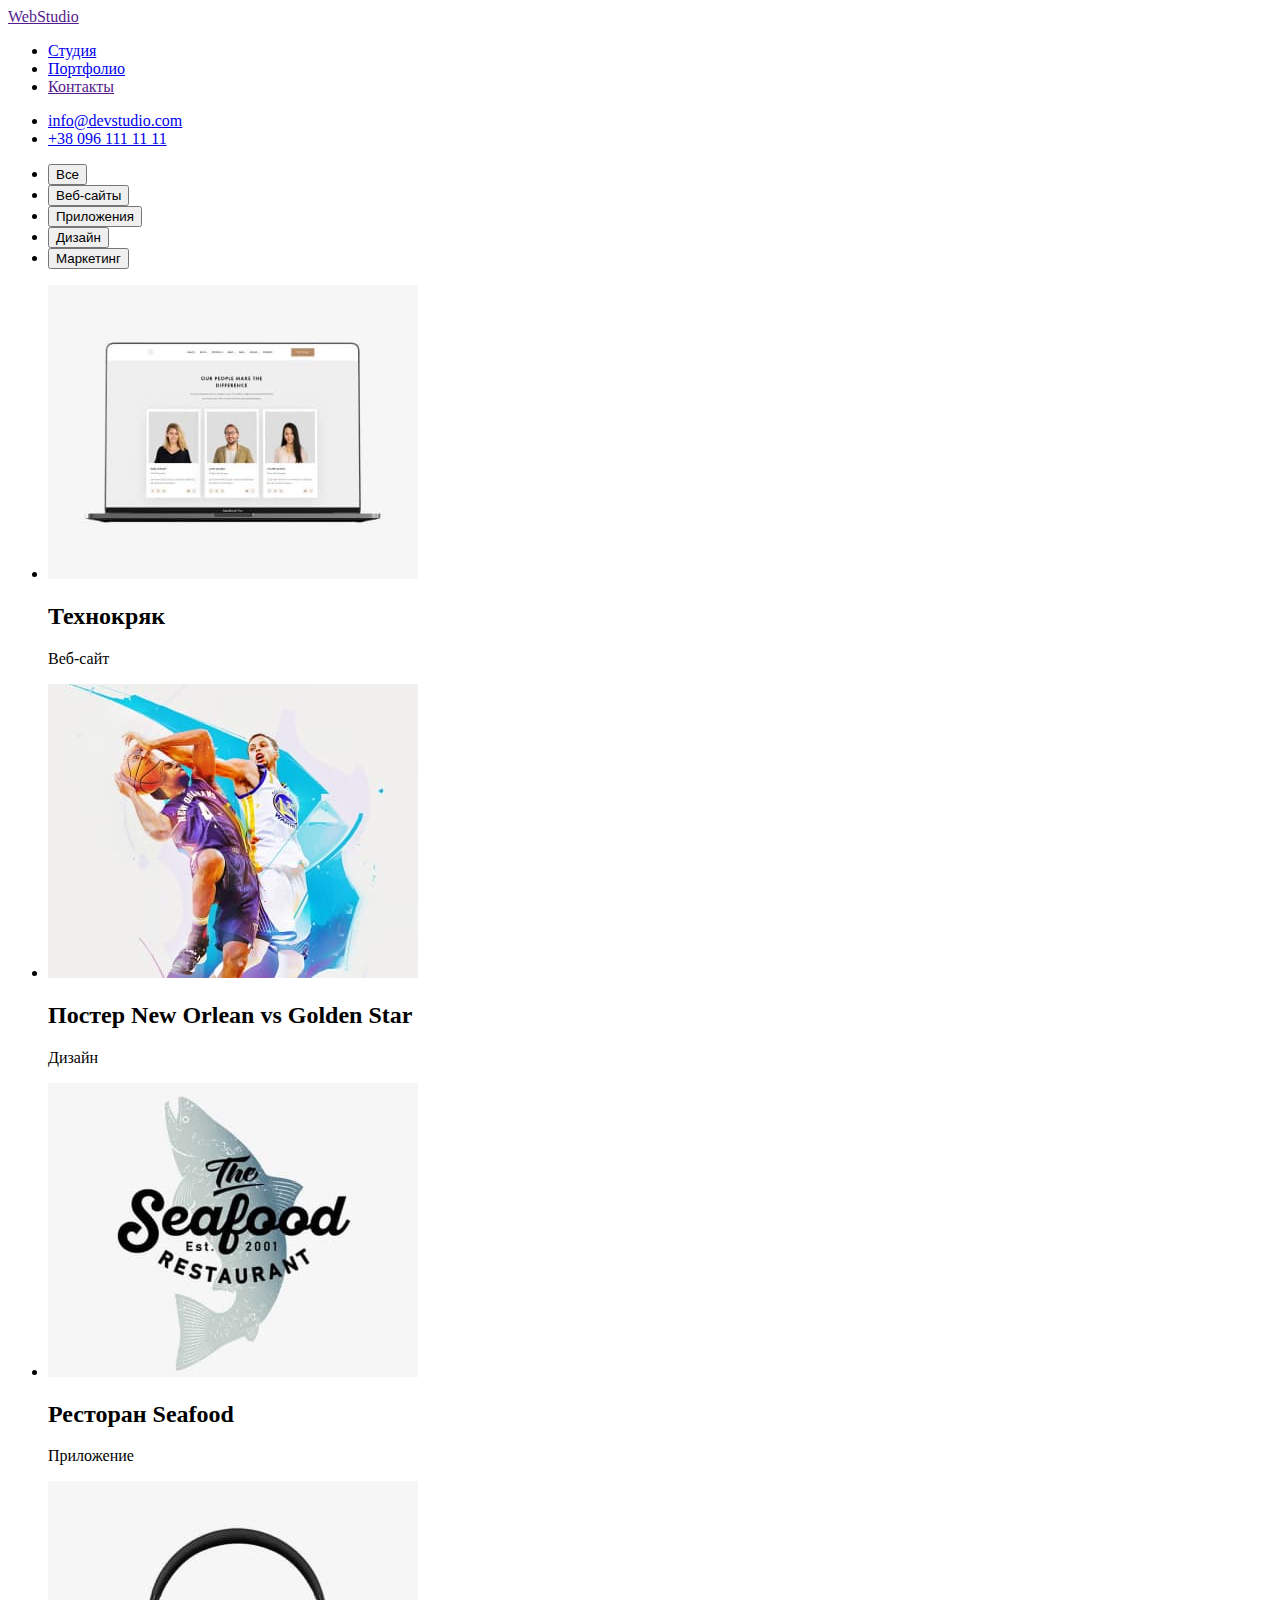
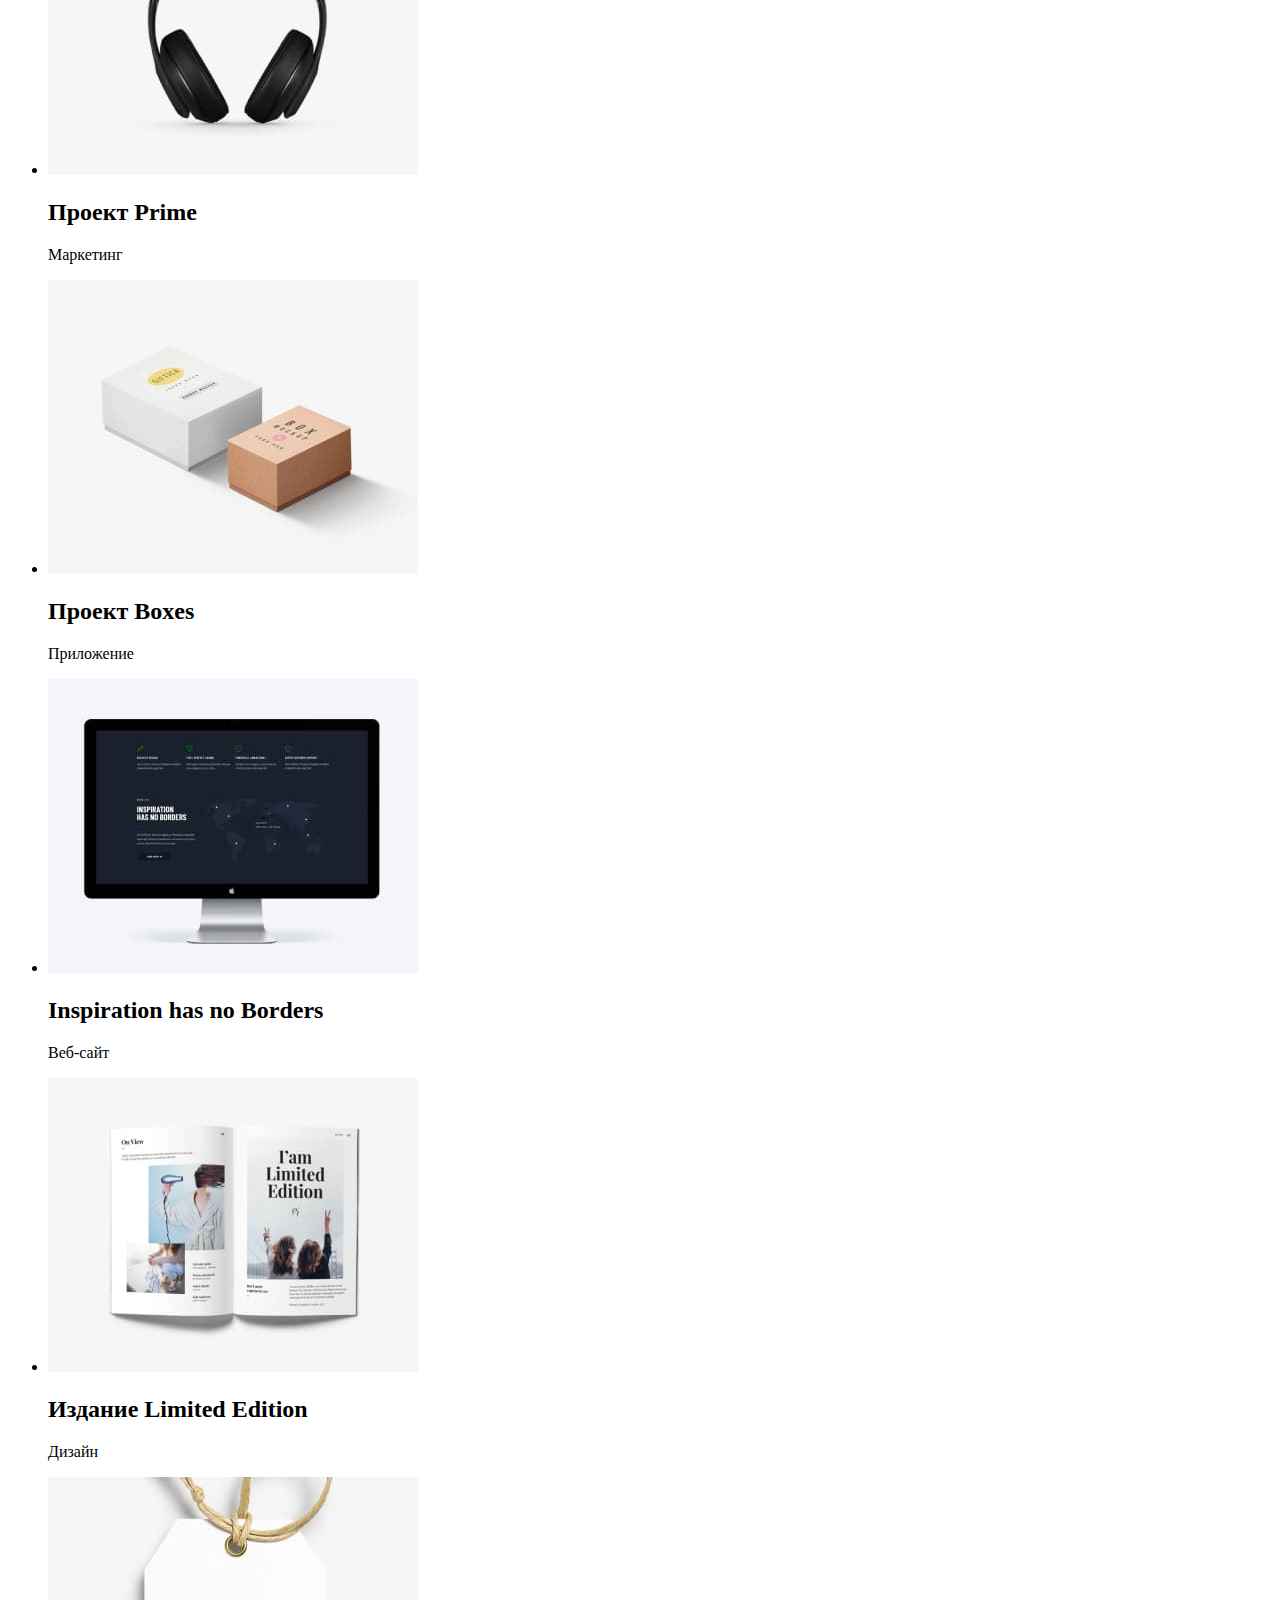
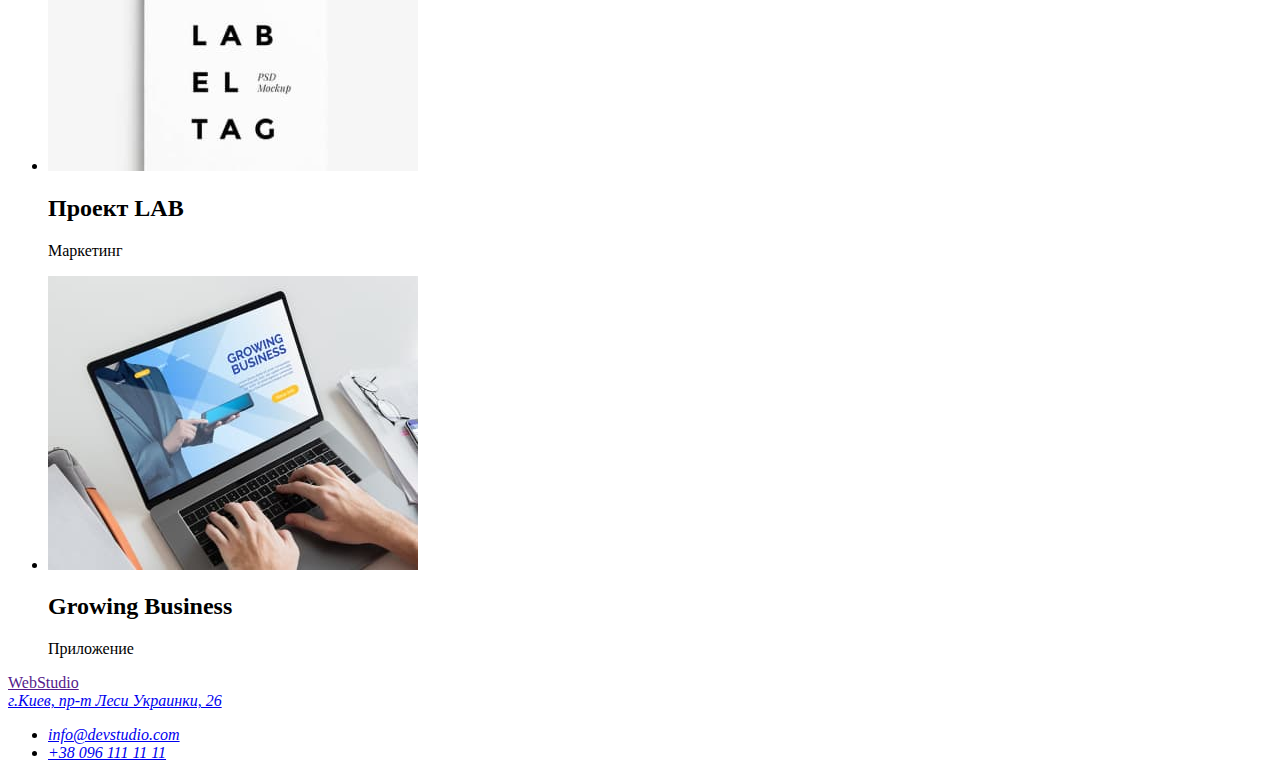
==== portfolio.html @ 10102222 "Добавил разметку с фото" ====
<!DOCTYPE html>
<html lang="ru">

<head>
    <meta charset="UTF-8">
    <meta http-equiv="X-UA-Compatible" content="IE=edge">
    <meta name="viewport" content="width=device-width, initial-scale=1.0">
    <title>Document</title>
</head>

<body>
    <header>
        <nav>
            <a href="">WebStudio</a>
            <ul>
                <li><a href="./index.html">Студия</a></li>
                <li><a href="./portfolio.html">Портфолио</a></li>
                <li><a href="">Контакты</a></li>
            </ul>
        </nav>
        <ul>
            <li><a href="mailto:info@devstudio.com">info@devstudio.com</a></li>
            <li><a href="tel:+380961111111">+38 096 111 11 11</a></li>
        </ul>
    </header>
    <main>
        <section>
            <ul>
                <li>
                    <button type="button">Все</button>
                </li>
                <li>
                    <button type="button">Веб-сайты</button>
                </li>
                <li>
                    <button type="button">Приложения</button>
                </li>
                <li>
                    <button type="button">Дизайн</button>
                </li>
                <li>
                    <button type="button">Маркетинг</button>
                </li>
            </ul>       
        </section>
        <section>
            <ul>
                <li>
                   <img src="./images/portfoliophoto1.jpg" alt="ноутбук с открытым сайтом" width="370">
                   <h2>Технокряк</h2> 
                   <p>Веб-сайт</p>
                </li>
                <li>
                    <img src="./images/portfoliophoto2.jpg" alt="два баскетболиста боряться за мяч" width="370">
                    <h2>Постер New Orlean vs Golden Star</h2>
                    <p>Дизайн</p>
                </li>
                <li>
                    <img src="./images/portfoliophoto3.jpg" alt="название ресторана на фоне рыбы" width="370">
                    <h2>Ресторан Seafood</h2>
                    <p>Приложение</p>
                </li>
                <li>
                    <img src="./images/portfoliophoto4.jpg" alt="большие наушники" width="370">
                    <h2>Проект Prime</h2>
                    <p>Маркетинг</p>
                </li>
                <li>
                    <img src="./images/portfoliophoto5.jpg" alt="белая и серая коробка" width="370">
                    <h2>Проект Boxes</h2>
                    <p>Приложение</p>
                </li>
                <li>
                    <img src="./images/portfoliophoto6.jpg" alt="монитор коипьютера" width="370">
                    <h2>Inspiration has no Borders</h2>
                    <p>Веб-сайт</p>
                </li>
                <li>
                    <img src="./images/portfoliophoto7.jpg" alt="журнал" width="370">
                    <h2>Издание Limited Edition</h2>
                    <p>Дизайн</p>
                </li>
                <li>
                    <img src="./images/portfoliophoto8.jpg" alt="этикетка от одежды" width="370">
                    <h2>Проект LAB</h2>
                    <p>Маркетинг</p>
                </li>
                <li>
                    <img src="./images/portfoliophoto9.jpg" alt="ноутбук с открытм бизнес сайтом" width="370">
                    <h2>Growing Business</h2>
                    <p>Приложение</p>
                </li>
            </ul>
        </section>
    </main>
    <footer>
        <a href="">WebStudio</a>
        <address>
            <a href="https://goo.gl/maps/7VX3tivvmebWZFvo9" target="_blank" rel="noopener noreferrer nofollow">
                г.Киев, пр-т Леси Украинки, 26
            </a>
            <ul>
                <li><a href="mailto:info@devstudio.com">info@devstudio.com</a></li>
                <li><a href="tel:+380961111111">+38 096 111 11 11</a></li>
            </ul>
        </address>
    </footer>
</body>

</html>
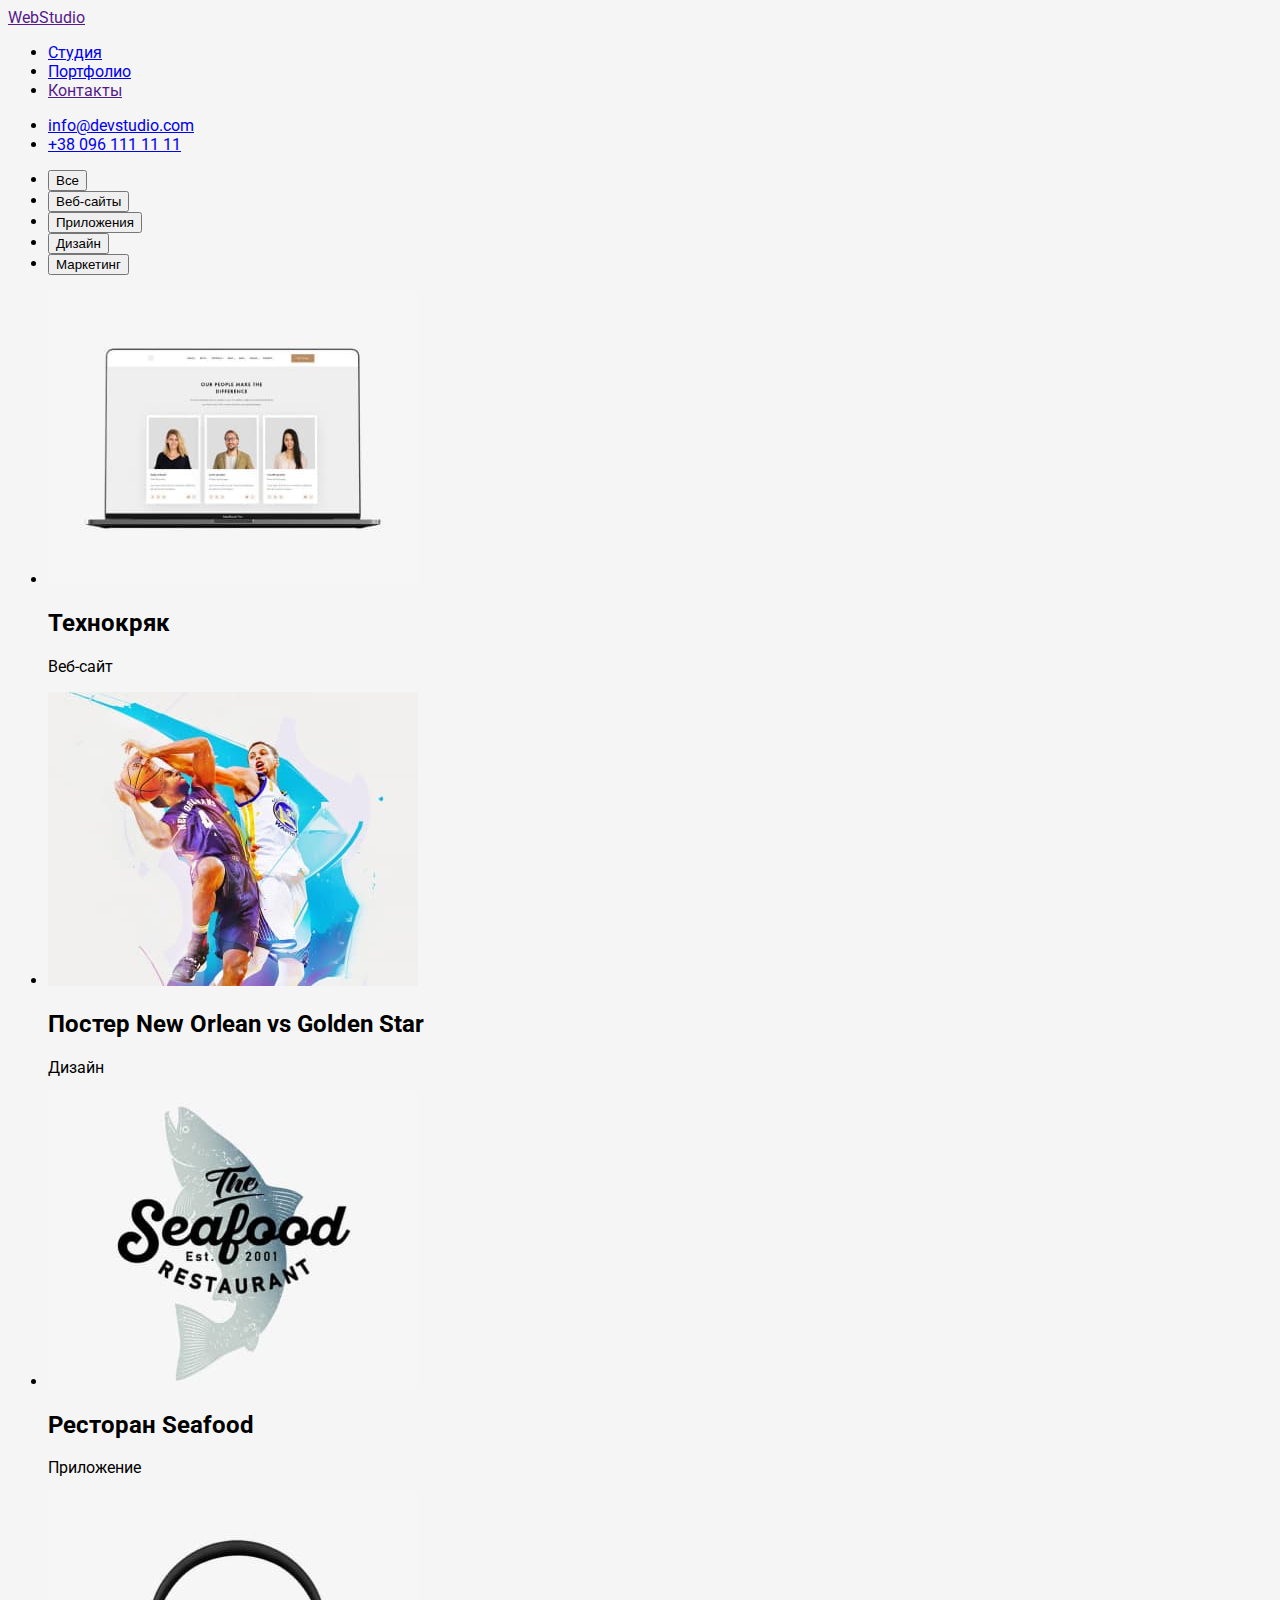
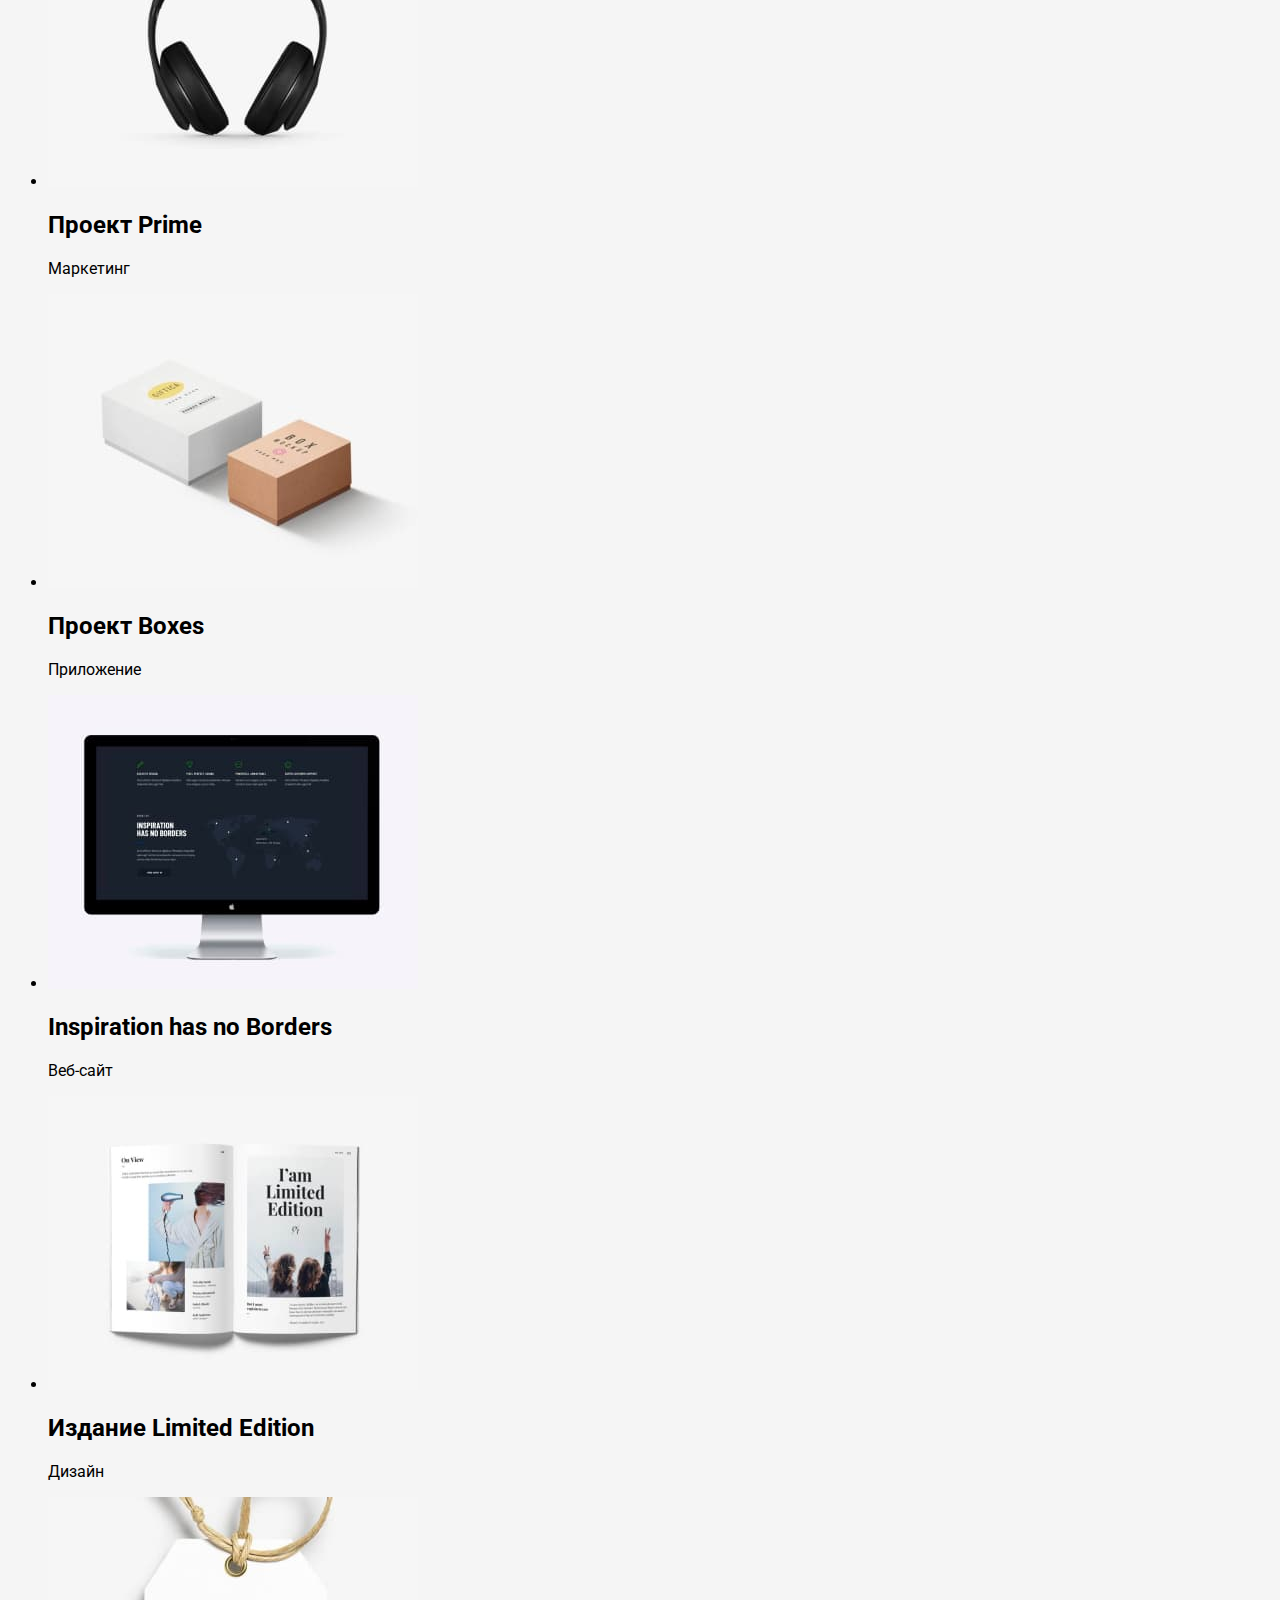
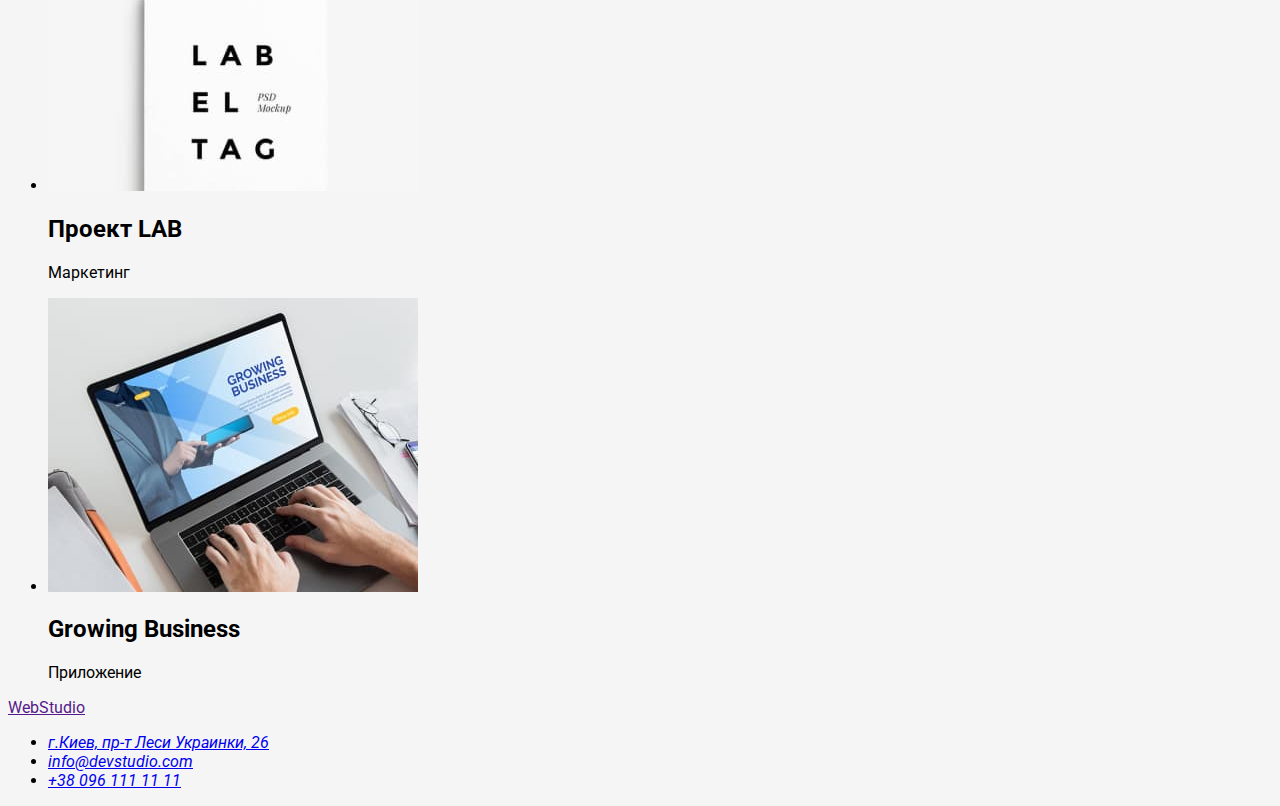
==== commit ea8da201: "набрал разметку второй страниц + добавил CSS" ====
--- a/portfolio.html
+++ b/portfolio.html
@@ -5,14 +5,19 @@
     <meta charset="UTF-8">
     <meta http-equiv="X-UA-Compatible" content="IE=edge">
     <meta name="viewport" content="width=device-width, initial-scale=1.0">
-    <title>Document</title>
+    <title>Портфолио</title>
+    <link rel="preconnect" href="https://fonts.googleapis.com">
+    <link rel="preconnect" href="https://fonts.gstatic.com" crossorigin>
+    <link href="https://fonts.googleapis.com/css2?family=Raleway:wght@700&family=Roboto:wght@400;500;700;900&display=swap"
+        rel="stylesheet">
+    <link rel="stylesheet" href="./css/styles.css">
 </head>
 
 <body>
     <header>
         <nav>
-            <a href="">WebStudio</a>
-            <ul>
+            <a href="" class="logo">WebStudio</a>
+            <ul class="site-nav">
                 <li><a href="./index.html">Студия</a></li>
                 <li><a href="./portfolio.html">Портфолио</a></li>
                 <li><a href="">Контакты</a></li>
@@ -42,8 +47,6 @@
                     <button type="button">Маркетинг</button>
                 </li>
             </ul>       
-        </section>
-        <section>
             <ul>
                 <li>
                    <img src="./images/portfoliophoto1.jpg" alt="ноутбук с открытым сайтом" width="370">
@@ -96,10 +99,12 @@
     <footer>
         <a href="">WebStudio</a>
         <address>
-            <a href="https://goo.gl/maps/7VX3tivvmebWZFvo9" target="_blank" rel="noopener noreferrer nofollow">
+            <ul>
+            <li><a href="https://goo.gl/maps/7VX3tivvmebWZFvo9" target="_blank" rel="noopener noreferrer nofollow">
                 г.Киев, пр-т Леси Украинки, 26
             </a>
-            <ul>
+            </li>
+            
                 <li><a href="mailto:info@devstudio.com">info@devstudio.com</a></li>
                 <li><a href="tel:+380961111111">+38 096 111 11 11</a></li>
             </ul>
--- a/css/styles.css
+++ b/css/styles.css
@@ -0,0 +1,5 @@
+body{
+    background: #F5F5F5;
+    font-family: 'Raleway', sans-serif;
+    font-family: 'Roboto', sans-serif;
+}
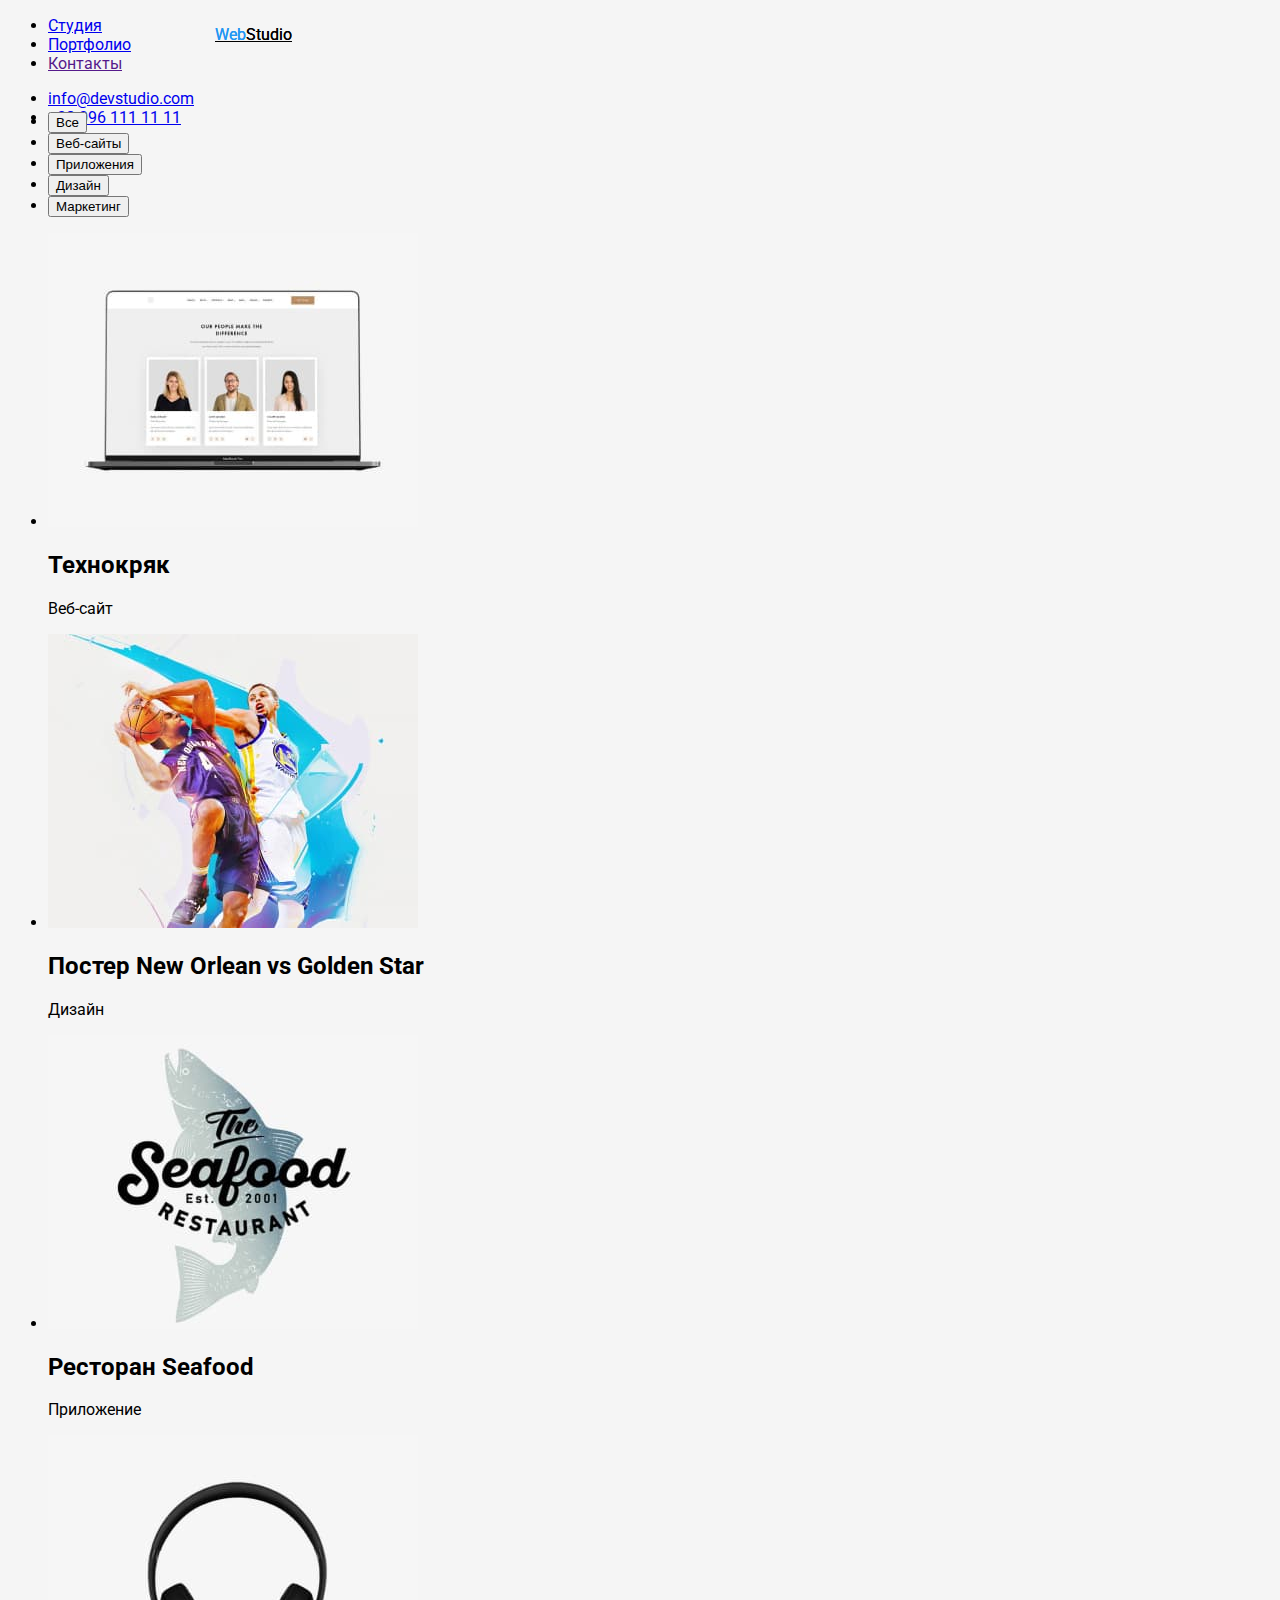
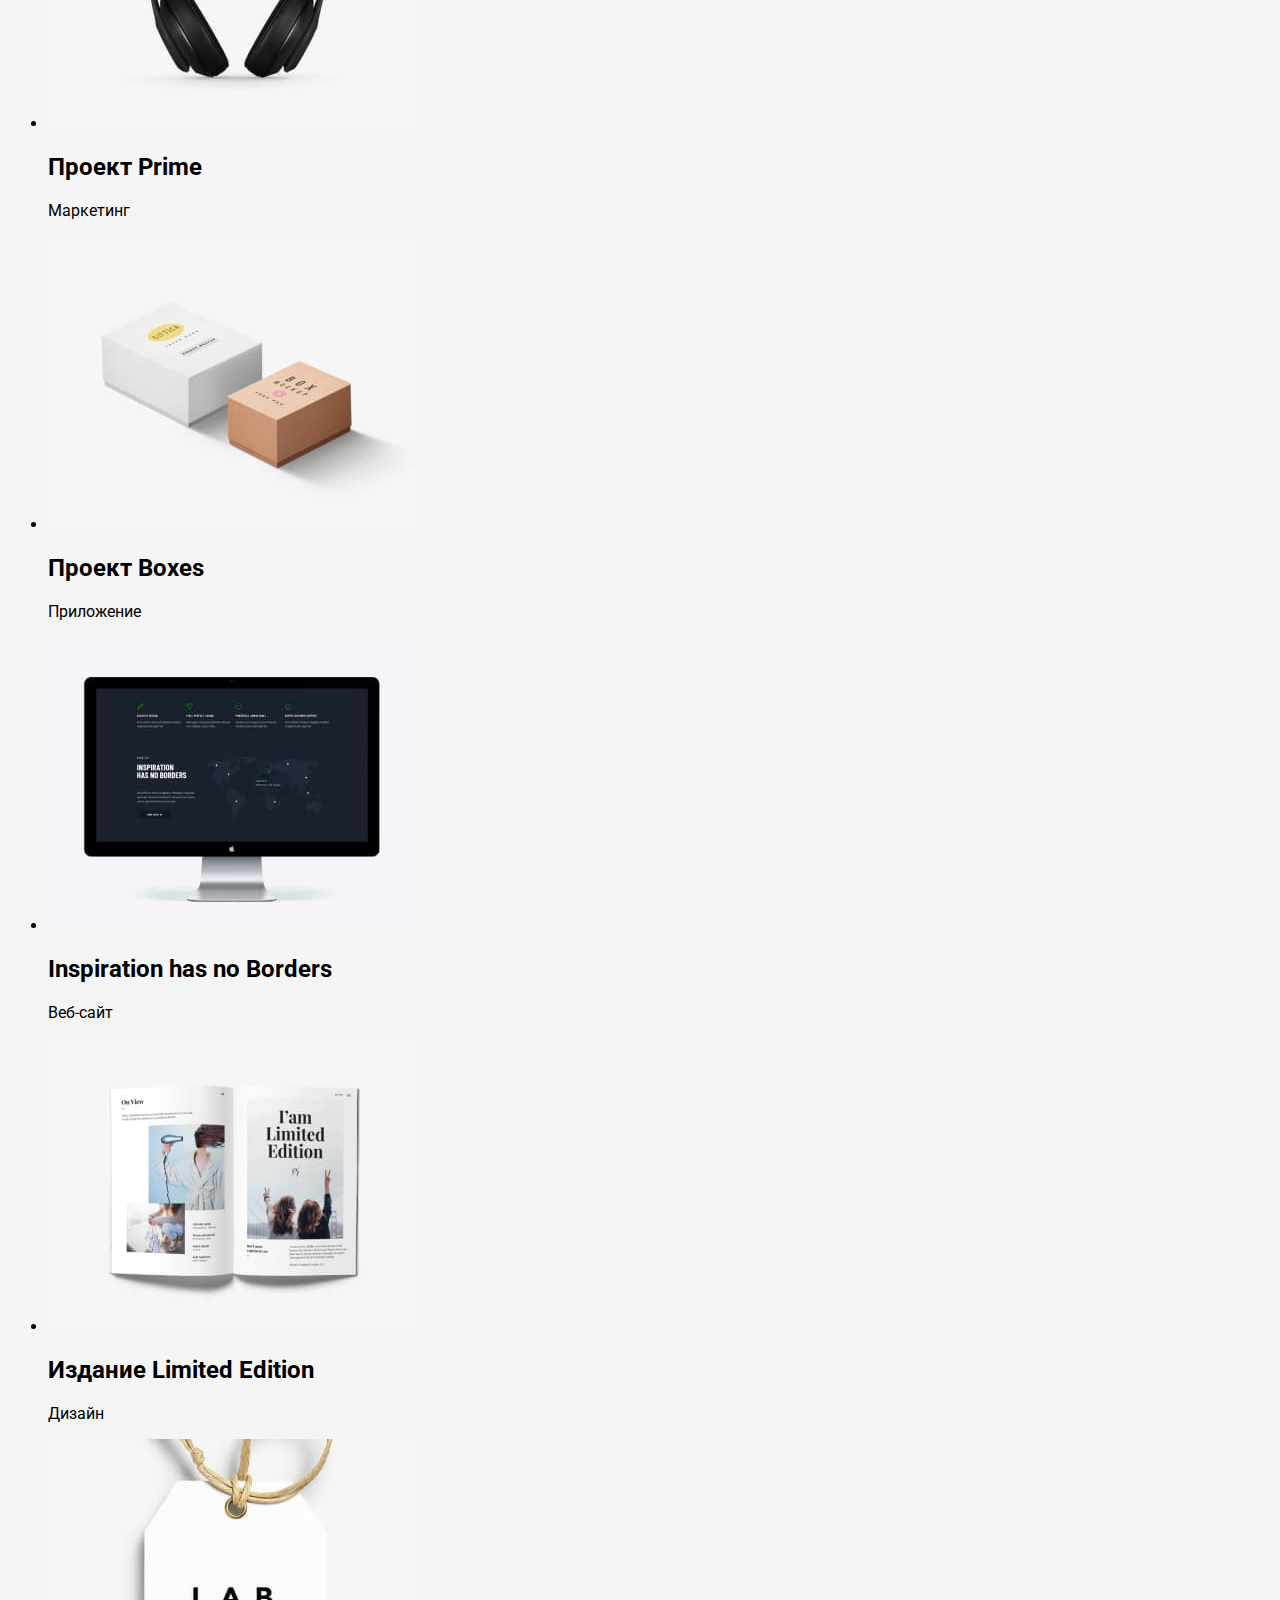
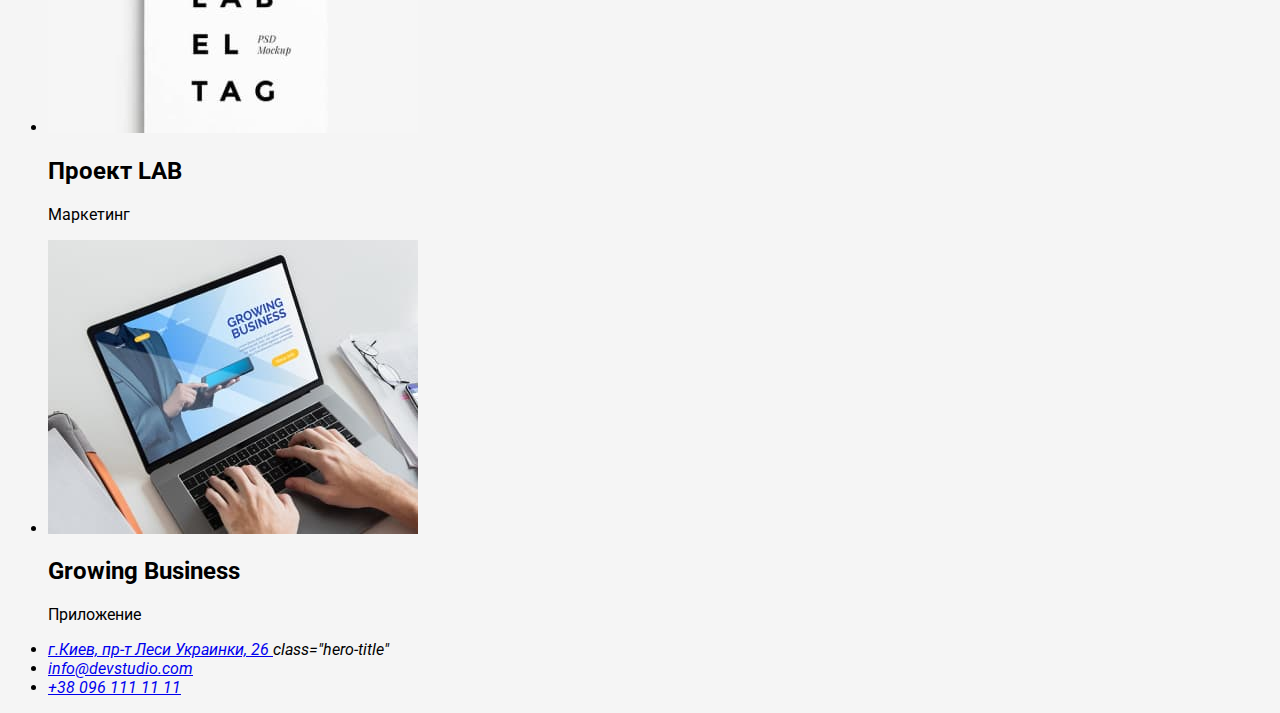
==== commit 77536c22: "добавил классы в портфолио" ====
--- a/portfolio.html
+++ b/portfolio.html
@@ -14,99 +14,99 @@
 </head>
 
 <body>
-    <header>
-        <nav>
-            <a href="" class="logo">WebStudio</a>
-            <ul class="site-nav">
-                <li><a href="./index.html">Студия</a></li>
-                <li><a href="./portfolio.html">Портфолио</a></li>
-                <li><a href="">Контакты</a></li>
+    <header class="page-header">
+        <nav class="header-nav">
+            <a href="" class="logo"><span class="logo-two">Web</span>Studio</a>
+            <ul class="header-list">
+                <li class="header-item"><a href="./index.html" class="header-link">Студия</a></li>
+                <li class="header-item"><a href="./portfolio.html" class="header-link">Портфолио</a></li>
+                <li class="header-item"><a href="" class="header-link">Контакты</a></li>
             </ul>
         </nav>
-        <ul>
-            <li><a href="mailto:info@devstudio.com">info@devstudio.com</a></li>
-            <li><a href="tel:+380961111111">+38 096 111 11 11</a></li>
+        <ul class="header-contact">
+            <li><a href="mailto:info@devstudio.com" class="header-mail">info@devstudio.com</a></li>
+            <li><a href="tel:+380961111111" class="header-tel">+38 096 111 11 11</a></li>
         </ul>
     </header>
     <main>
-        <section>
-            <ul>
-                <li>
-                    <button type="button">Все</button>
+        <section class="hero">
+            <ul class="hero-list">
+                <li class="hero-item">
+                    <button type="button" class="main-btn">Все</button>
                 </li>
                 <li>
-                    <button type="button">Веб-сайты</button>
+                    <button type="button" class="main-btn">Веб-сайты</button>
+                </li class="hero-item">
+                <li>
+                    <button type="button" class="main-btn">Приложения</button>
+                </li class="hero-item">
+                <li>
+                    <button type="button" class="main-btn">Дизайн</button>
                 </li>
-                <li>
-                    <button type="button">Приложения</button>
-                </li>
-                <li>
-                    <button type="button">Дизайн</button>
-                </li>
-                <li>
-                    <button type="button">Маркетинг</button>
+                <li class="hero-item">
+                    <button type="button" class="main-btn">Маркетинг</button>
                 </li>
             </ul>       
-            <ul>
-                <li>
+            <ul class="hero-list-work">
+                <li class="work-examples">
                    <img src="./images/portfoliophoto1.jpg" alt="ноутбук с открытым сайтом" width="370">
-                   <h2>Технокряк</h2> 
-                   <p>Веб-сайт</p>
+                   <h2 class="hero-title">Технокряк</h2> 
+                   <p class="hero-after-title">Веб-сайт</p>
                 </li>
-                <li>
+                <li class="work-examples">
                     <img src="./images/portfoliophoto2.jpg" alt="два баскетболиста боряться за мяч" width="370">
-                    <h2>Постер New Orlean vs Golden Star</h2>
-                    <p>Дизайн</p>
+                    <h2 class="hero-title">Постер New Orlean vs Golden Star</h2>
+                    <p class="hero-after-title">Дизайн</p>
                 </li>
-                <li>
+                <li class="work-examples">
                     <img src="./images/portfoliophoto3.jpg" alt="название ресторана на фоне рыбы" width="370">
-                    <h2>Ресторан Seafood</h2>
-                    <p>Приложение</p>
+                    <h2 class="hero-title">Ресторан Seafood</h2>
+                    <p class="hero-after-title">Приложение</p>
                 </li>
-                <li>
+                <li class="work-examples">
                     <img src="./images/portfoliophoto4.jpg" alt="большие наушники" width="370">
-                    <h2>Проект Prime</h2>
-                    <p>Маркетинг</p>
+                    <h2 class="hero-title">Проект Prime</h2>
+                    <p class="hero-after-title">Маркетинг</p>
                 </li>
-                <li>
+                <li class="work-examples">
                     <img src="./images/portfoliophoto5.jpg" alt="белая и серая коробка" width="370">
-                    <h2>Проект Boxes</h2>
-                    <p>Приложение</p>
+                    <h2 class="hero-title">Проект Boxes</h2>
+                    <p class="hero-after-title">Приложение</p>
                 </li>
-                <li>
+                <li class="work-examples">
                     <img src="./images/portfoliophoto6.jpg" alt="монитор коипьютера" width="370">
-                    <h2>Inspiration has no Borders</h2>
-                    <p>Веб-сайт</p>
+                    <h2 class="hero-title">Inspiration has no Borders</h2>
+                    <p class="hero-after-title">Веб-сайт</p>
                 </li>
-                <li>
+                <li class="work-examples">
                     <img src="./images/portfoliophoto7.jpg" alt="журнал" width="370">
-                    <h2>Издание Limited Edition</h2>
-                    <p>Дизайн</p>
+                    <h2 class="hero-title">Издание Limited Edition</h2>
+                    <p class="hero-after-title">Дизайн</p>
                 </li>
-                <li>
+                <li class="work-examples">
                     <img src="./images/portfoliophoto8.jpg" alt="этикетка от одежды" width="370">
-                    <h2>Проект LAB</h2>
-                    <p>Маркетинг</p>
+                    <h2 class="hero-title">Проект LAB</h2>
+                    <p class="hero-after-title">Маркетинг</p>
                 </li>
-                <li>
+                <li class="work-examples">
                     <img src="./images/portfoliophoto9.jpg" alt="ноутбук с открытм бизнес сайтом" width="370">
-                    <h2>Growing Business</h2>
-                    <p>Приложение</p>
+                    <h2 class="hero-title">Growing Business</h2>
+                    <p class="hero-after-title">Приложение</p>
                 </li>
             </ul>
         </section>
     </main>
-    <footer>
-        <a href="">WebStudio</a>
-        <address>
-            <ul>
-            <li><a href="https://goo.gl/maps/7VX3tivvmebWZFvo9" target="_blank" rel="noopener noreferrer nofollow">
+    <footer class="footer">
+        <a href="" class="logo"><span class="logo-two">Web</span>Studio</a>
+        <address class="address">
+            <ul class="address-list">
+            <li class="addrees-item"><a href="https://goo.gl/maps/7VX3tivvmebWZFvo9" target="_blank" rel="noopener noreferrer nofollow" class="address-map">
                 г.Киев, пр-т Леси Украинки, 26
-            </a>
+            </a> class="hero-title"
             </li>
             
-                <li><a href="mailto:info@devstudio.com">info@devstudio.com</a></li>
-                <li><a href="tel:+380961111111">+38 096 111 11 11</a></li>
+                <li class="addrees-item"><a href="mailto:info@devstudio.com" class="address-mail">info@devstudio.com</a></li>
+                <li class="addrees-item"><a href="tel:+380961111111" class="address-tel">+38 096 111 11 11</a></li>
             </ul>
         </address>
     </footer>
--- a/css/styles.css
+++ b/css/styles.css
@@ -1,5 +1,19 @@
 body{
     background: #F5F5F5;
-    font-family: 'Raleway', sans-serif;
     font-family: 'Roboto', sans-serif;
 }
+.page-header{
+    width: 1600px;
+    height: 80px;
+}
+ .logo{ position: absolute;
+    width: 145px;
+    height: 31px;
+    left: 215px;
+    top: 25px;
+    color: #000;
+ }
+
+ .logo-two{
+    color: #2196F3;
+ }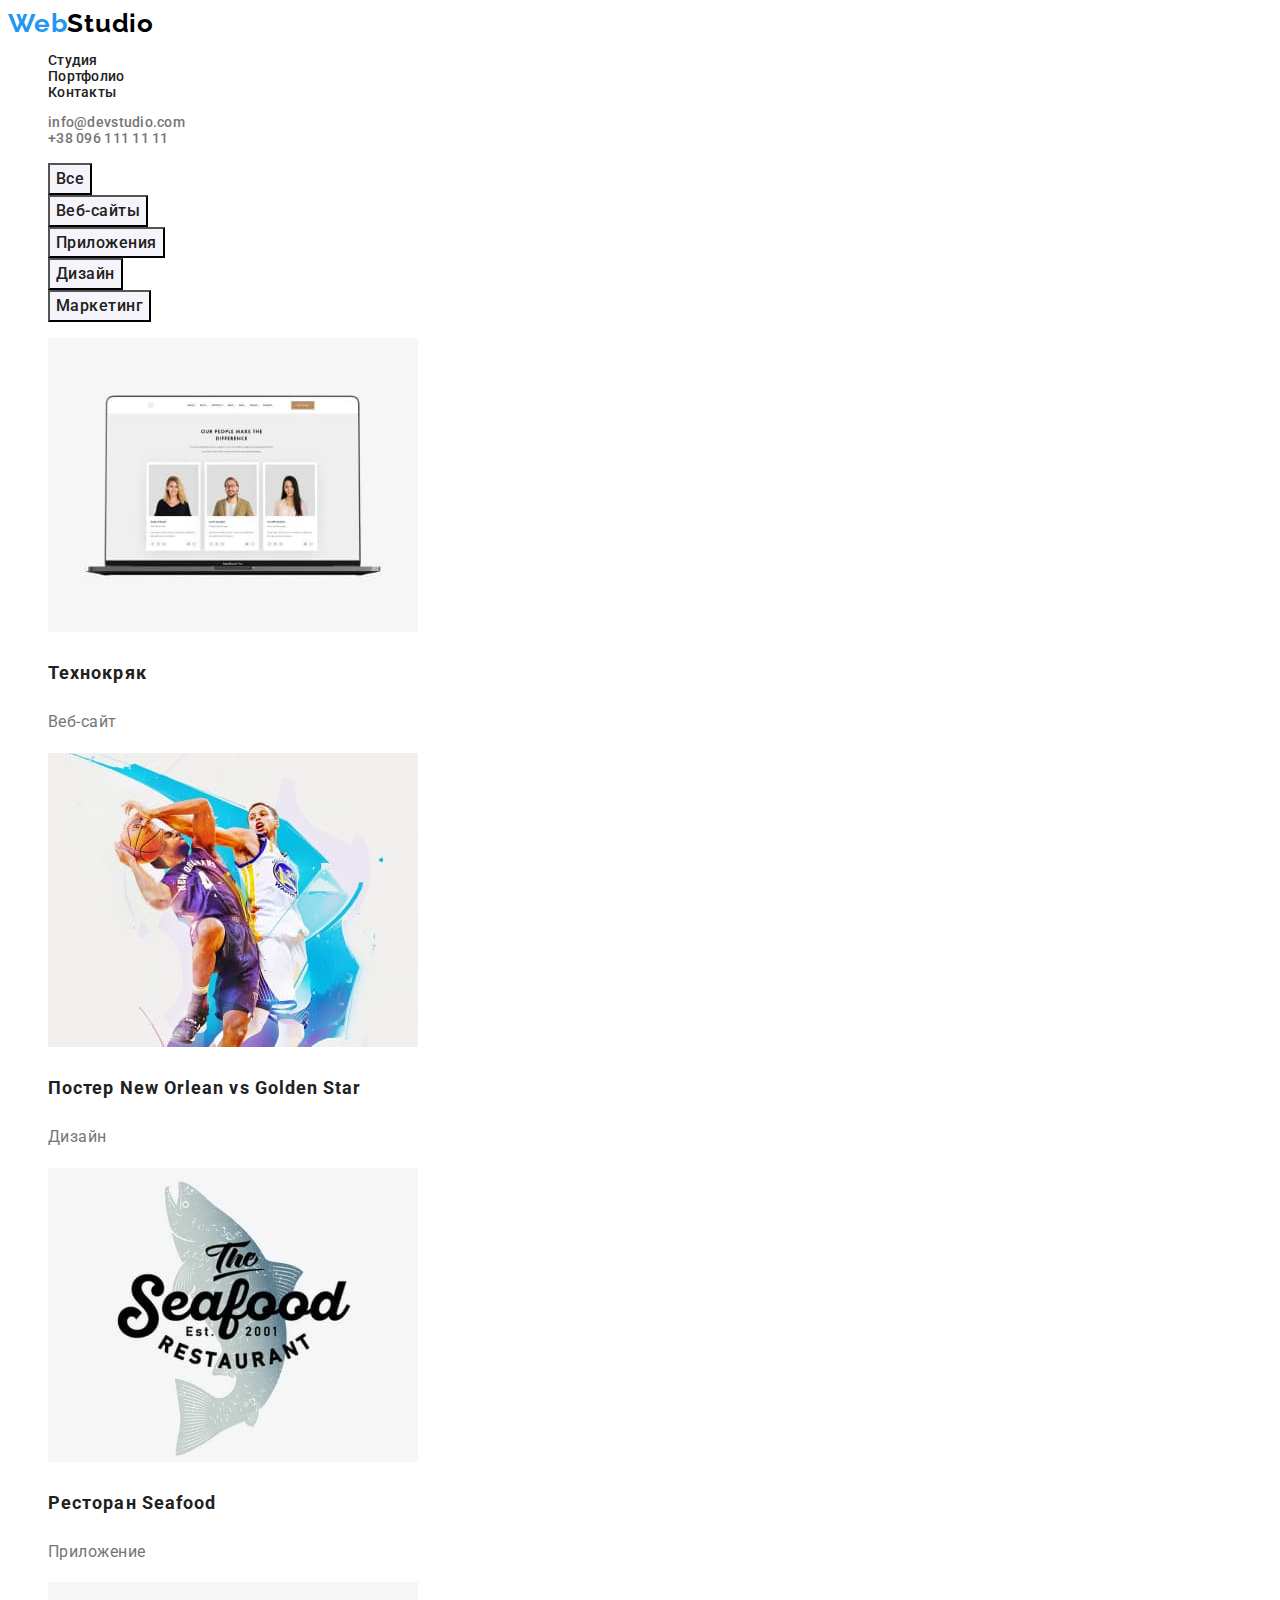
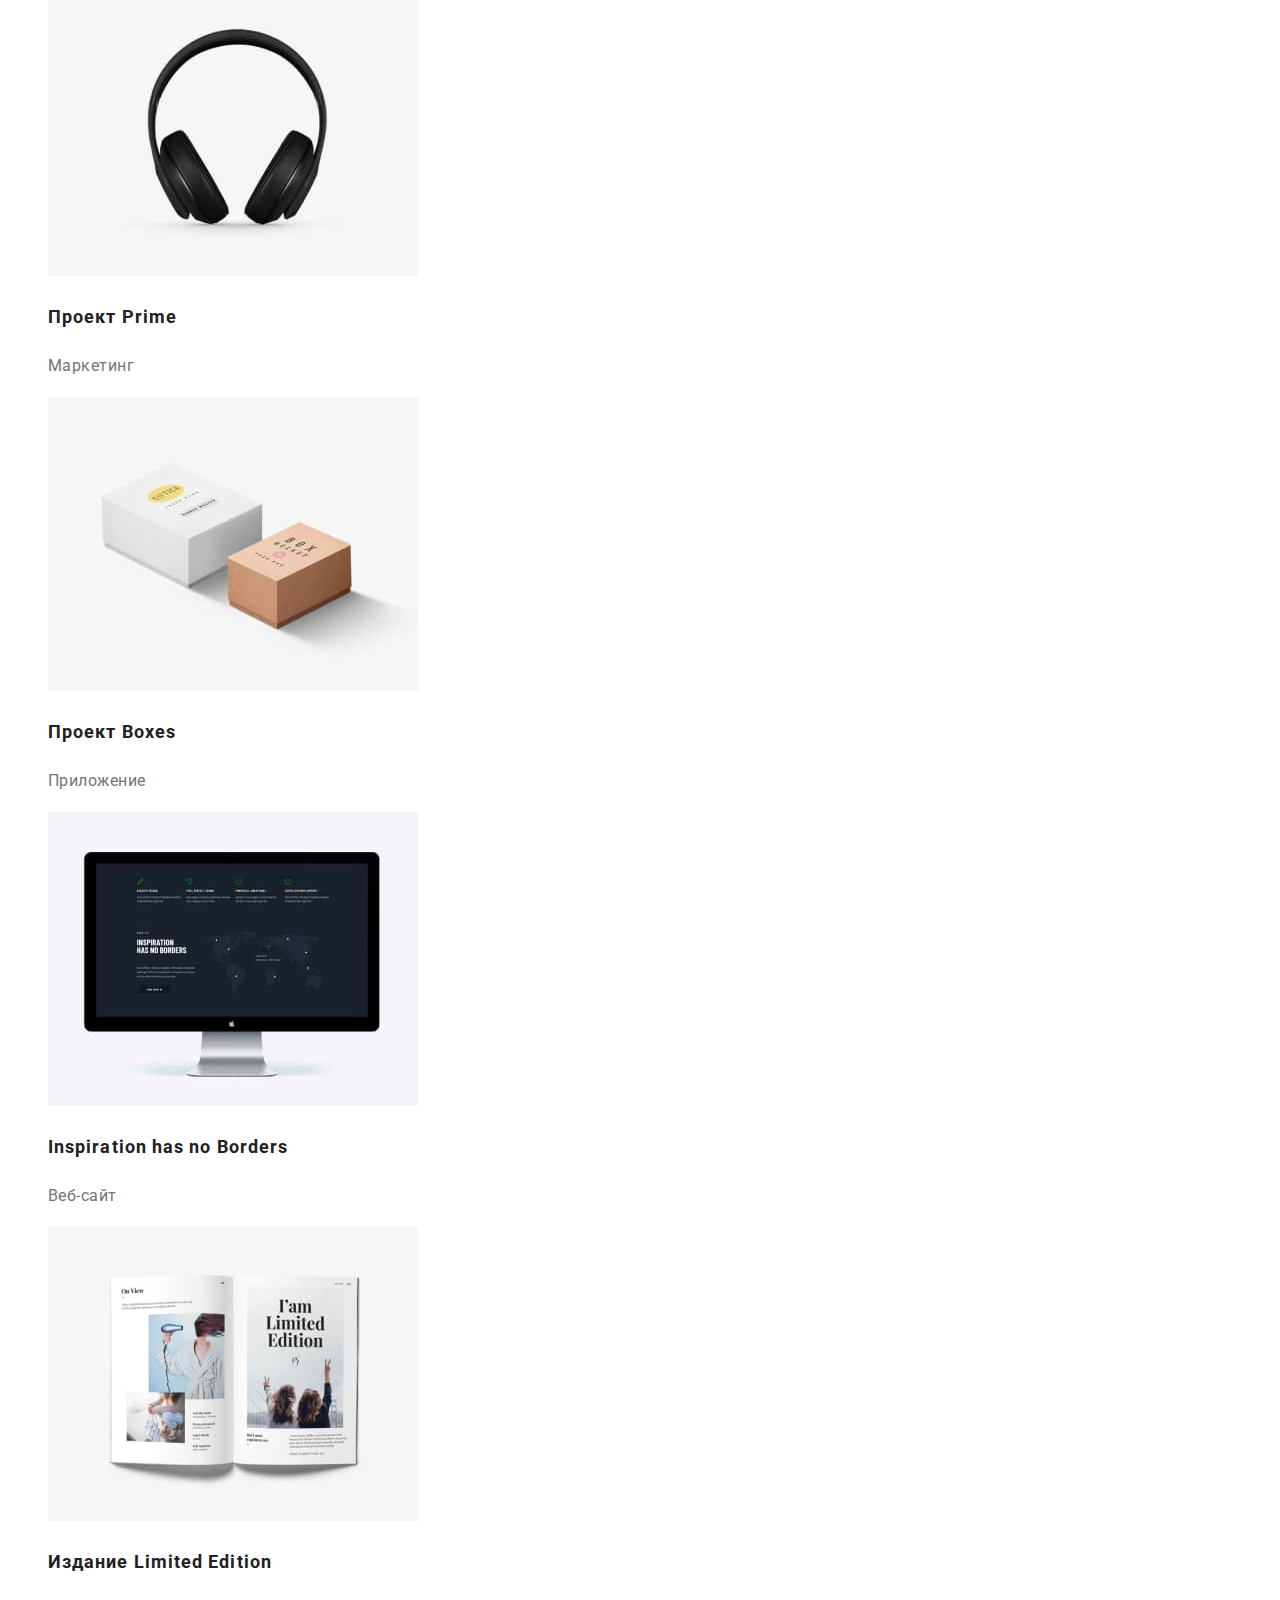
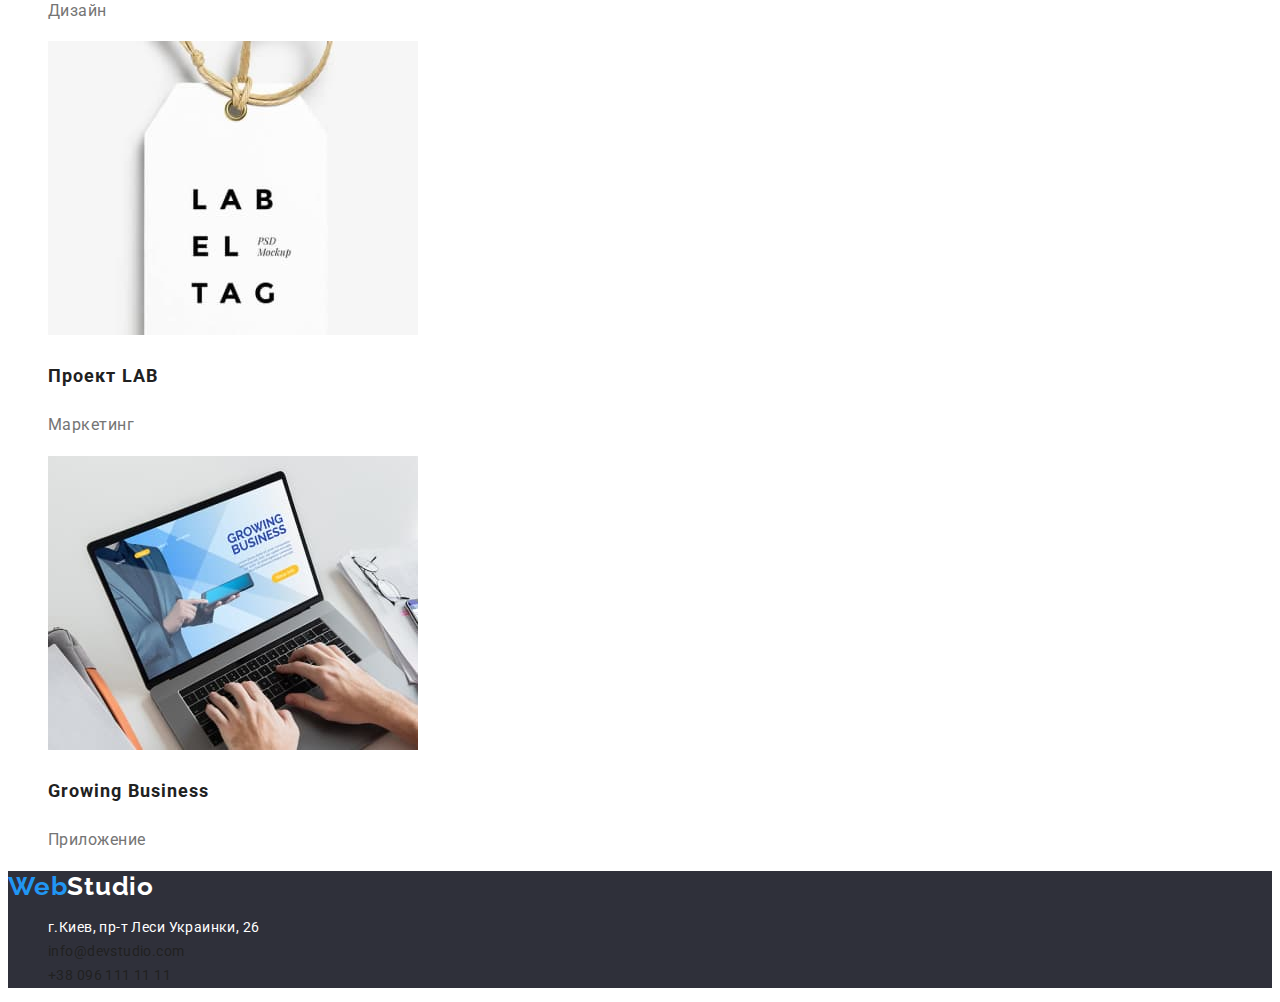
==== commit 55a9cde5: "добавил фон+размеры текста" ====
--- a/portfolio.html
+++ b/portfolio.html
@@ -1,6 +1,5 @@
 <!DOCTYPE html>
 <html lang="ru">
-
 <head>
     <meta charset="UTF-8">
     <meta http-equiv="X-UA-Compatible" content="IE=edge">
@@ -12,42 +11,42 @@
         rel="stylesheet">
     <link rel="stylesheet" href="./css/styles.css">
 </head>
-
 <body>
     <header class="page-header">
         <nav class="header-nav">
-            <a href="" class="logo"><span class="logo-two">Web</span>Studio</a>
-            <ul class="header-list">
-                <li class="header-item"><a href="./index.html" class="header-link">Студия</a></li>
-                <li class="header-item"><a href="./portfolio.html" class="header-link">Портфолио</a></li>
-                <li class="header-item"><a href="" class="header-link">Контакты</a></li>
+            <a href="" class="logo link"><span class="logo-two">Web</span>Studio</a>
+            <ul class="header-list list">
+                <li class="header-item"><a href="./index.html" class="header-link link">Студия</a></li>
+                <li class="header-item"><a href="./portfolio.html" class="header-link link">Портфолио</a></li>
+                <li class="header-item"><a href="" class="header-link link">Контакты</a></li>
             </ul>
         </nav>
-        <ul class="header-contact">
-            <li><a href="mailto:info@devstudio.com" class="header-mail">info@devstudio.com</a></li>
-            <li><a href="tel:+380961111111" class="header-tel">+38 096 111 11 11</a></li>
+        <ul class="header-contact list">
+            <li class="header-contact-item"><a href="mailto:info@devstudio.com"
+                    class="header-mail link">info@devstudio.com</a></li>
+            <li class="header-contact-item"><a href="tel:+380961111111" class="header-tel link">+38 096 111 11 11</a></li>
         </ul>
     </header>
     <main>
         <section class="hero">
-            <ul class="hero-list">
+            <ul class="hero-list list">
                 <li class="hero-item">
                     <button type="button" class="main-btn">Все</button>
                 </li>
-                <li>
+                <li class="hero-item">
                     <button type="button" class="main-btn">Веб-сайты</button>
-                </li class="hero-item">
-                <li>
+                </li>
+                <li class="hero-item">
                     <button type="button" class="main-btn">Приложения</button>
-                </li class="hero-item">
-                <li>
+                </li>
+                <li class="hero-item">
                     <button type="button" class="main-btn">Дизайн</button>
                 </li>
                 <li class="hero-item">
                     <button type="button" class="main-btn">Маркетинг</button>
                 </li>
             </ul>       
-            <ul class="hero-list-work">
+            <ul class="hero-list-work list">
                 <li class="work-examples">
                    <img src="./images/portfoliophoto1.jpg" alt="ноутбук с открытым сайтом" width="370">
                    <h2 class="hero-title">Технокряк</h2> 
@@ -96,20 +95,22 @@
             </ul>
         </section>
     </main>
-    <footer class="footer">
-        <a href="" class="logo"><span class="logo-two">Web</span>Studio</a>
-        <address class="address">
-            <ul class="address-list">
-            <li class="addrees-item"><a href="https://goo.gl/maps/7VX3tivvmebWZFvo9" target="_blank" rel="noopener noreferrer nofollow" class="address-map">
-                г.Киев, пр-т Леси Украинки, 26
-            </a> class="hero-title"
+<footer class="footer">
+    <a href="" class="logo-footer link"><span class="logo-two">Web</span>Studio</a>
+    <address class="address">
+        <ul class="address-list list">
+            <li class="addrees-item"><a href="https://goo.gl/maps/7VX3tivvmebWZFvo9" target="_blank"
+                    rel="noopener noreferrer nofollow" class="address-map link">
+                    г.Киев, пр-т Леси Украинки, 26
+                </a>
             </li>
-            
-                <li class="addrees-item"><a href="mailto:info@devstudio.com" class="address-mail">info@devstudio.com</a></li>
-                <li class="addrees-item"><a href="tel:+380961111111" class="address-tel">+38 096 111 11 11</a></li>
-            </ul>
-        </address>
-    </footer>
+            <li class="addrees-item"><a href="mailto:info@devstudio.com"
+                    class="address-mail link">info@devstudio.com</a>
+            </li>
+            <li class="addrees-item"><a href="tel:+380961111111" class="address-tel link">+38 096 111 11 11</a></li>
+        </ul>
+    </address>
+</footer>
 </body>
 
 </html>--- a/css/styles.css
+++ b/css/styles.css
@@ -1,19 +1,264 @@
+:root{
+    --page-hader-color: #212121;
+    --background: #E5E5E5;
+    --hover-hader-color: #2196f3;
+    --logo-color: #000000;
+    --contact-color: #757575;
+    --prodact-color: #ffffff;
+    --background-hero-color: #2f303a;
+    --studio-employees-color: #f5f4fa;
+}
 body{
-    background: #F5F5F5;
     font-family: 'Roboto', sans-serif;
-}
-.page-header{
-    width: 1600px;
-    height: 80px;
-}
- .logo{ position: absolute;
-    width: 145px;
-    height: 31px;
-    left: 215px;
-    top: 25px;
-    color: #000;
- }
-
- .logo-two{
-    color: #2196F3;
- }+    color: var(--page-hader-color);
+}
+
+.list{
+    list-style: none;
+}
+
+.link{
+    text-decoration: none;
+}
+
+.page-header {}
+
+.header-nav {}
+
+.logo {
+    font-family: 'Raleway';
+    font-style: normal;
+    font-weight: 700;
+    font-size: 26px;
+    line-height: 1.19;
+    letter-spacing: 0.03em;
+    color: var(--logo-color);
+}
+
+.logo-two {
+    color: var(--hover-hader-color);
+}
+
+.header-list { 
+    font-family: 'Roboto';
+    font-weight: 500;
+    font-size: 14px;
+    line-height: 1.14;
+    letter-spacing: 0.02em;
+    color: var(--page-hader-color);
+}
+
+.header-item :hover,:focus {
+    color: var(--hover-hader-color) ;
+}
+
+
+.header-link { 
+    color: var(--page-hader-color);
+}
+
+.header-contact {
+    font-family: 'Roboto';
+    font-style: normal;
+    font-weight: 500;
+    font-size: 14px;
+    line-height: 1.14;
+    letter-spacing: 0.02em; 
+   
+}
+
+.header-contact-item :hover,:focus {
+    color: var(--hover-hader-color);
+}
+
+.header-mail {
+    color: var(--contact-color);
+}
+
+.header-tel {
+    color: var(--contact-color);
+}
+
+/*--HERO STUDIO--*/
+
+.hero-studio {
+   font-weight: 900;
+    font-size: 44px;
+    line-height: 1.36;
+    text-align: center;
+    letter-spacing: 0.06em;
+    color: var(--prodact-color) ;
+    background-color: var(--background-hero-color);
+}
+
+.hero-studio-title {}
+
+.hero-studio-btn {
+    cursor: pointer;
+    font-family: 'Roboto';
+    font-style: normal;
+    font-weight: 700;
+    font-size: 16px;
+    line-height: 1.87;
+    letter-spacing: 0.06em;
+    color: var(--prodact-color);
+    background-color: var(--hover-hader-color);
+}
+
+.studio-works {
+    font-weight: 700;
+    font-size: 14px;
+    line-height: 1.14;
+    letter-spacing: 0.03em;
+    text-transform: uppercase;
+    color: var(--page-hader-color);
+}
+
+.studio-examples {}
+
+.studio-after-title {
+    font-weight: 400;
+    font-size: 14px;
+    line-height: 1.71;
+    letter-spacing: 0.03em;
+    color: var(--contact-color);
+}
+
+/*--STUDIO PRODACT--*/
+
+.studio-prodact {
+    font-weight: 700;
+    font-size: 36px;
+    line-height: 1.17;
+    letter-spacing: 0.03em;
+    }
+
+/*--EMPLOYEEES--*/
+
+.studio-employees {
+    font-weight: 700;
+    font-size: 36px;
+    line-height: 1.17;
+    letter-spacing: 0.03em;
+    background-color: var(--studio-employees-color);
+}
+
+.studio-employees-name {
+    font-weight: 500;
+    font-size: 16px;
+    line-height: 1.19;
+    letter-spacing: 0.03em;
+}
+
+.studio-employees-position {
+    font-weight: 400;
+    font-size: 16px;
+    line-height: 1.19;
+    letter-spacing: 0.03em;
+    color: var(--contact-color)}
+
+
+/*--PORTFOLIO--*/
+.hero {
+    font-family: 'Roboto';
+        font-style: normal;
+        font-weight: 500;
+        font-size: 16px;
+        line-height: 1.62;
+        letter-spacing: 0.03em;
+        color: var(--page-hader-color);
+}
+
+.hero-list {
+}
+
+.hero-item :hover, :focus{
+    background-color: var(--hover-hader-color);
+    color: var(--prodact-color);
+}
+
+
+.main-btn {
+    font-family: 'Roboto';
+        font-style: normal;
+        font-weight: 500;
+        font-size: 16px;
+        line-height: 1.62;
+        letter-spacing: 0.03em;
+        color: var(--page-hader-color);
+        background-color: var(--studio-employees-color);
+    
+}
+
+.hero-title {
+    font-weight: 700;
+    font-size: 18px;
+    line-height: 2;
+    letter-spacing: 0.06em;
+    color: var(--page-hader-color);
+}
+
+.hero-after-title {
+    font-weight: 400;
+    font-size: 16px;
+    line-height: 1.87;
+    letter-spacing: 0.03em;
+    color: var(--contact-color);
+}
+
+/*--FOOTER--*/
+
+.footer {
+    background-color: var(--background-hero-color);
+}
+.logo-footer{
+    font-family: 'Raleway';
+    font-style: normal;
+    font-weight: 700;
+    font-size: 26px;
+    line-height: 1.19;
+    letter-spacing: 0.03em;
+    color: var(--prodact-color);
+}
+
+.address{
+    font-style: normal;
+}
+
+
+
+.address-list{
+    font-weight: 400;
+    font-size: 14px;
+    line-height: 1.71;
+    letter-spacing: 0.03em;
+}
+
+.address-list :hover, :focus{
+    color: var(--hover-hader-color);
+}
+
+.address-map {
+    font-weight: 400;
+    font-size: 14px;
+    line-height: 1.71;
+    letter-spacing: 0.03em;
+    color: var(--prodact-color);
+}
+
+
+.address-mail  {
+    font-weight: 400;
+    font-size: 14px;
+    line-height: 1.71;
+    letter-spacing: 0.03em;
+    color: var(--prodact-color) 0.6;}
+
+
+.address-tel {
+    font-weight: 400;
+    font-size: 14px;
+    line-height: 1.71;
+    letter-spacing: 0.03em;
+    color: var(--prodact-color) 0.6;
+}